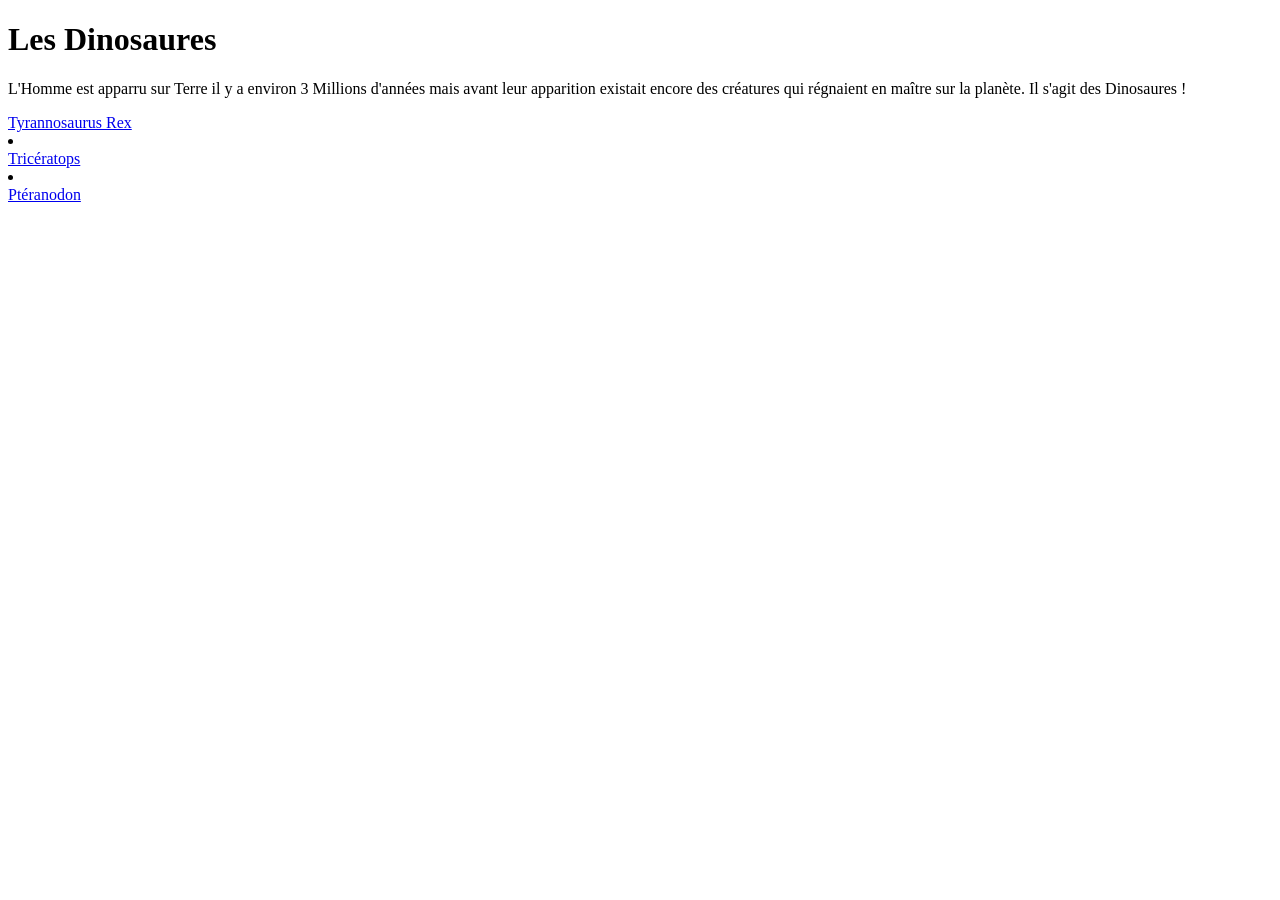
==== index.html @ f9a0d1c0 "Initialisation du depot" ====
<!DOCTYPE html>
<html>
    <head>
    <title>Les Dinosaures, les créatures avant l'Homme.</title>
    <meta charset="utf-8">
    </head>
<h1> Les Dinosaures </h1>

    <body>
        <p>
            L'Homme est apparru sur Terre il y a environ 3 Millions d'années mais avant leur apparition existait encore des créatures qui régnaient en maître sur la planète.
            Il s'agit des Dinosaures !
        </p>
        <a href="file:///C:/Users/Jeune/Documents/demo_site/dinosaure">
            Tyrannosaurus Rex
        </a>
        <li></li>
        <a href="file:///C:/Users/Jeune/Documents/demo_site/Triceratops">
            Tricératops
        </a>
        <li></li>
        <a href="file:///C:/Users/Jeune/Documents/demo_site/Pteranodon">
            Ptéranodon
        </a>
        
    </body>

</html>
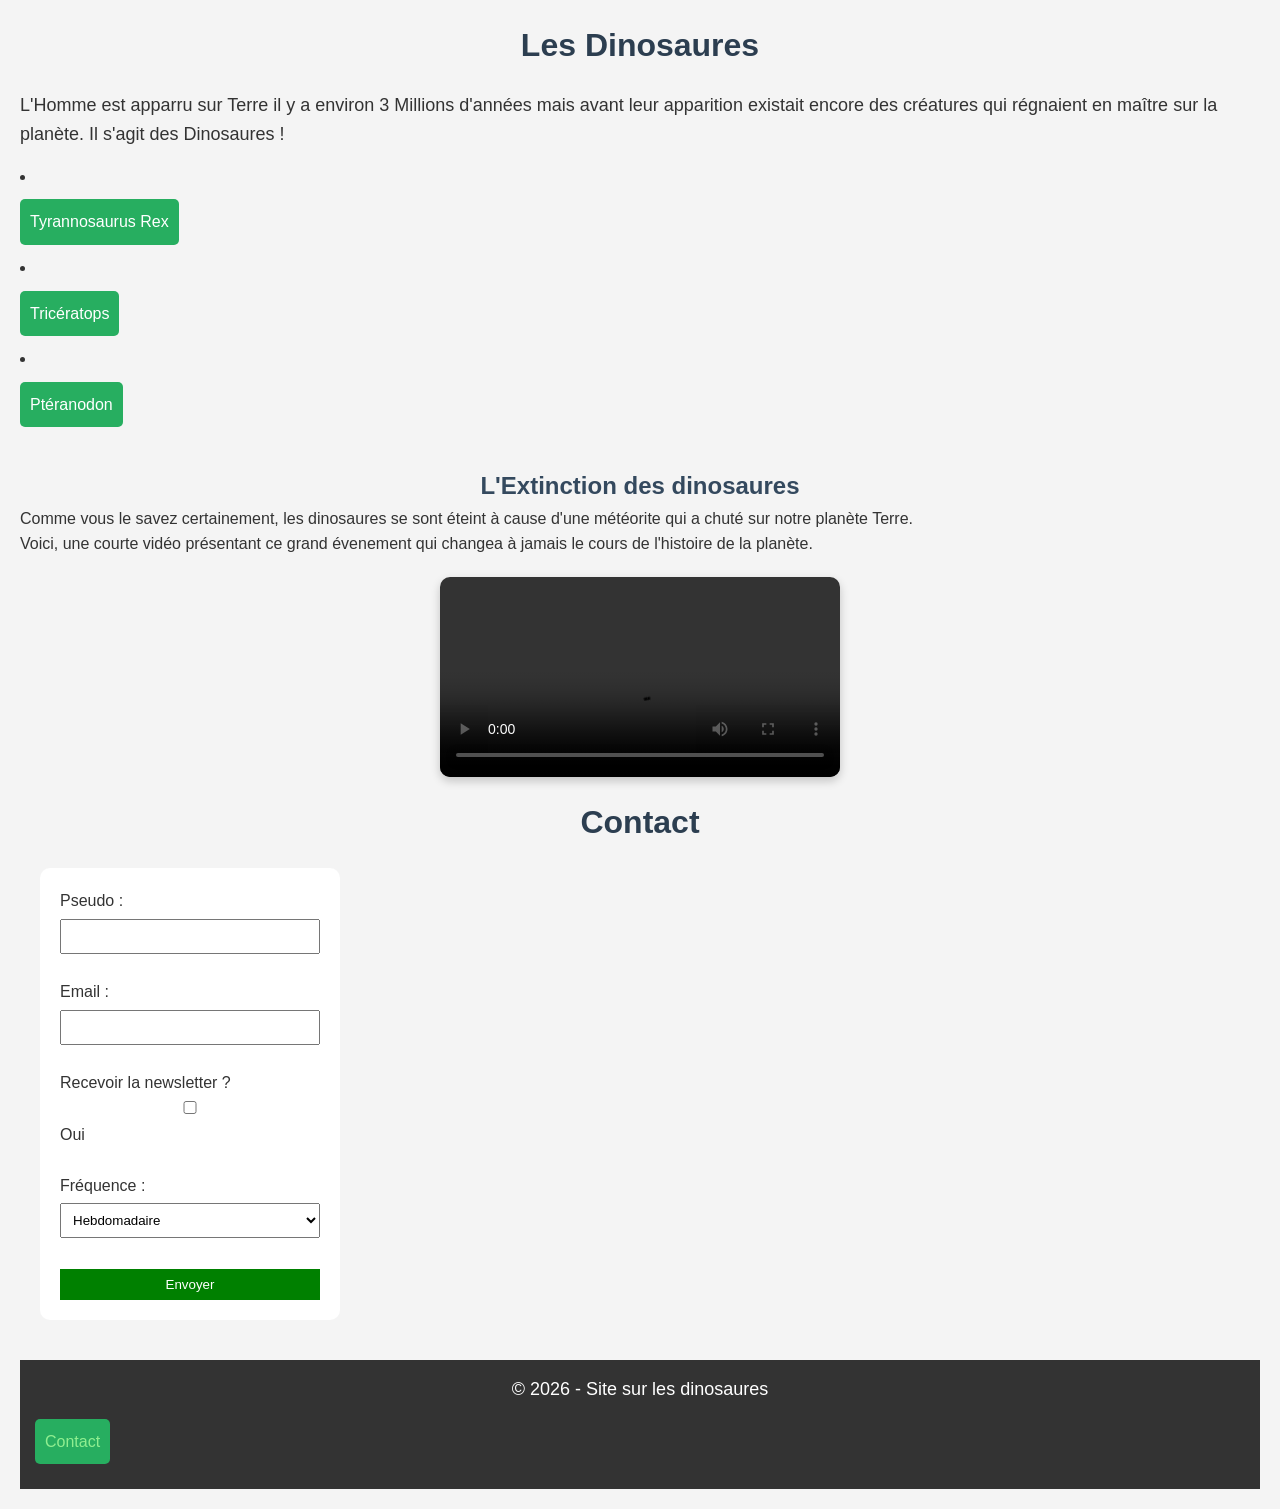
==== commit 4b0b19ad: "ajout du css" ====
--- a/index.html
+++ b/index.html
@@ -3,6 +3,7 @@
     <head>
     <title>Les Dinosaures, les créatures avant l'Homme.</title>
     <meta charset="utf-8">
+    <link rel="stylesheet" href="style.css">
     </head>
 <h1> Les Dinosaures </h1>
 
@@ -11,18 +12,63 @@
             L'Homme est apparru sur Terre il y a environ 3 Millions d'années mais avant leur apparition existait encore des créatures qui régnaient en maître sur la planète.
             Il s'agit des Dinosaures !
         </p>
+        <li>
         <a href="file:///C:/Users/Jeune/Documents/demo_site/dinosaure">
             Tyrannosaurus Rex
         </a>
-        <li></li>
+        </li>
+        <li>
         <a href="file:///C:/Users/Jeune/Documents/demo_site/Triceratops">
             Tricératops
         </a>
-        <li></li>
+        </li>
+        <li>
         <a href="file:///C:/Users/Jeune/Documents/demo_site/Pteranodon">
             Ptéranodon
         </a>
-        
+        </li>
     </body>
+<h2>L'Extinction des dinosaures</h2>
+    <body>Comme vous le savez certainement, les dinosaures se sont éteint à cause d'une météorite qui a chuté sur notre planète Terre.
+    <br>Voici, une courte vidéo présentant ce grand évenement qui changea à jamais le cours de l'histoire de la planète.
+
+    <p><video controls width="400"> <source src="video/meteorite.mp4" type="video/mp4">
+    </body>
+    <!DOCTYPE html>
+<html>
+<head>
+    <meta charset="utf-8">
+    <title>Contact</title>
+    <link rel="stylesheet" href="style.css">
+</head>
+
+<body>
+
+<h1>Contact</h1>
+
+<form>
+    <label>Pseudo :</label><br>
+    <input type="text" name="pseudo"><br><br>
+
+    <label>Email :</label><br>
+    <input type="email" name="email"><br><br>
+
+    <label>Recevoir la newsletter ?</label><br>
+    <input type="checkbox"> Oui<br><br>
+
+    <label>Fréquence :</label><br>
+    <select>
+        <option>Hebdomadaire</option>
+        <option>Mensuelle</option>
+    </select><br><br>
+
+    <button type="submit">Envoyer</button>
+</form>
+<footer>
+    <p>© 2026 - Site sur les dinosaures</p>
+    <a href="contact.html">Contact</a>
+</footer>
+
+</body>
 
 </html>
--- a/style.css
+++ b/style.css
@@ -0,0 +1,98 @@
+
+*{
+    margin: 0;
+    padding: 0;
+    box-sizing: border-box;
+}
+
+
+body {
+    font-family: Arial, sans-serif;
+    background-color: #f4f4f4;
+    color: #333;
+    line-height: 1.6;
+    padding: 20px;
+}
+
+
+h1 {
+    text-align: center;
+    color: #2c3e50;
+    margin-bottom: 20px;
+}
+
+h2 {
+    text-align:center;
+    margin-top: 40px;
+    color: #34495e;
+}
+
+
+p {
+    margin-bottom: 15px;
+    font-size: 18px;
+}
+
+
+a {
+    display: block;
+    margin: 10px 0;
+    text-decoration: none;
+    color: white;
+    background-color: #27ae60;
+    padding: 10px;
+    border-radius: 5px;
+    width: fit-content;
+    transition: 0.3s;
+}
+
+a:hover {
+    background-color: #219150;
+}
+
+
+video {
+    display: block;
+    margin: 20px auto;
+    border-radius: 10px;
+    box-shadow: 0 4px 10px rgba(0,0,0,0.2);
+}
+
+form {
+    background-color: white;
+    padding: 20px;
+    margin: 20px;
+    border-radius: 10px;
+    width: 300px;
+}
+
+input, select, button {
+    width: 100%;
+    padding: 8px;
+    margin-top: 5px;
+}
+
+button {
+    background-color: green;
+    color: white;
+    border: none;
+    cursor: pointer;
+}
+
+button:hover {
+    background-color: darkgreen;
+}
+
+footer {
+    background-color: #333;
+    color: white;
+    text-align: center;
+    padding: 15px;
+    margin-top: 40px;
+}
+
+footer a {
+    text align:center;
+    color: lightgreen;
+    text-decoration: none;
+}
--- a/style.css
+++ b/style.css
@@ -0,0 +1,98 @@
+
+*{
+    margin: 0;
+    padding: 0;
+    box-sizing: border-box;
+}
+
+
+body {
+    font-family: Arial, sans-serif;
+    background-color: #f4f4f4;
+    color: #333;
+    line-height: 1.6;
+    padding: 20px;
+}
+
+
+h1 {
+    text-align: center;
+    color: #2c3e50;
+    margin-bottom: 20px;
+}
+
+h2 {
+    text-align:center;
+    margin-top: 40px;
+    color: #34495e;
+}
+
+
+p {
+    margin-bottom: 15px;
+    font-size: 18px;
+}
+
+
+a {
+    display: block;
+    margin: 10px 0;
+    text-decoration: none;
+    color: white;
+    background-color: #27ae60;
+    padding: 10px;
+    border-radius: 5px;
+    width: fit-content;
+    transition: 0.3s;
+}
+
+a:hover {
+    background-color: #219150;
+}
+
+
+video {
+    display: block;
+    margin: 20px auto;
+    border-radius: 10px;
+    box-shadow: 0 4px 10px rgba(0,0,0,0.2);
+}
+
+form {
+    background-color: white;
+    padding: 20px;
+    margin: 20px;
+    border-radius: 10px;
+    width: 300px;
+}
+
+input, select, button {
+    width: 100%;
+    padding: 8px;
+    margin-top: 5px;
+}
+
+button {
+    background-color: green;
+    color: white;
+    border: none;
+    cursor: pointer;
+}
+
+button:hover {
+    background-color: darkgreen;
+}
+
+footer {
+    background-color: #333;
+    color: white;
+    text-align: center;
+    padding: 15px;
+    margin-top: 40px;
+}
+
+footer a {
+    text align:center;
+    color: lightgreen;
+    text-decoration: none;
+}
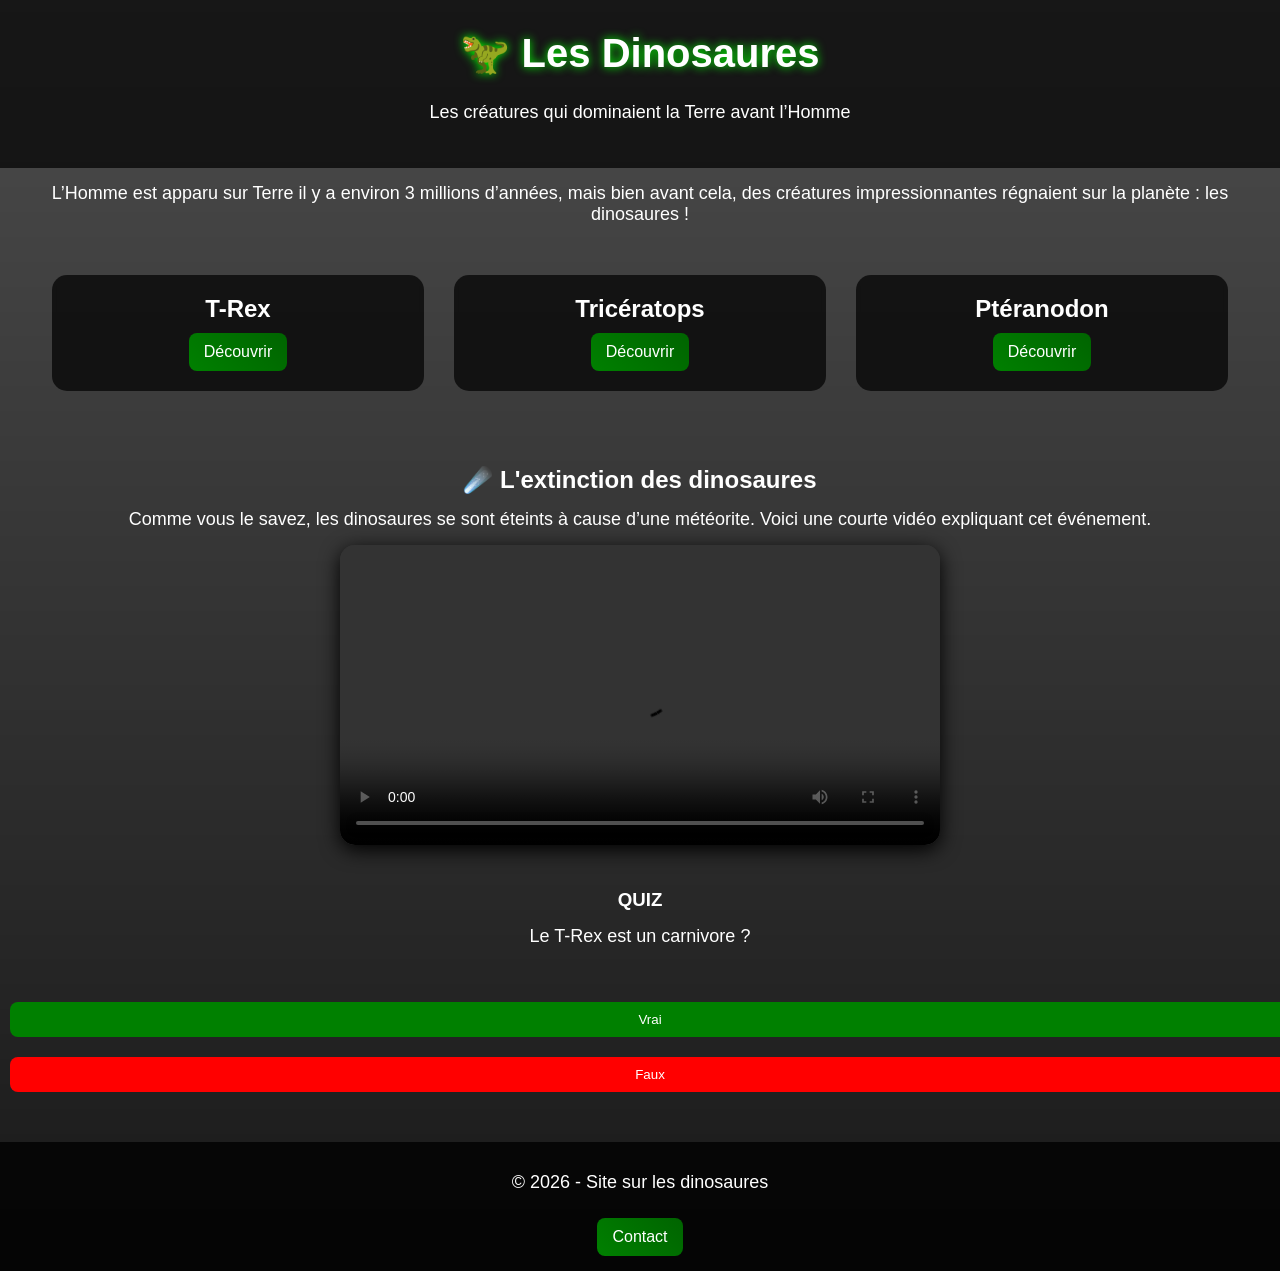
==== commit 1d61c491: "ajout du formulaire de contact" ====
--- a/index.html
+++ b/index.html
@@ -1,74 +1,81 @@
 <!DOCTYPE html>
-<html>
-    <head>
-    <title>Les Dinosaures, les créatures avant l'Homme.</title>
-    <meta charset="utf-8">
-    <link rel="stylesheet" href="style.css">
-    </head>
-<h1> Les Dinosaures </h1>
+<html lang="fr">
 
-    <body>
-        <p>
-            L'Homme est apparru sur Terre il y a environ 3 Millions d'années mais avant leur apparition existait encore des créatures qui régnaient en maître sur la planète.
-            Il s'agit des Dinosaures !
-        </p>
-        <li>
-        <a href="file:///C:/Users/Jeune/Documents/demo_site/dinosaure">
-            Tyrannosaurus Rex
-        </a>
-        </li>
-        <li>
-        <a href="file:///C:/Users/Jeune/Documents/demo_site/Triceratops">
-            Tricératops
-        </a>
-        </li>
-        <li>
-        <a href="file:///C:/Users/Jeune/Documents/demo_site/Pteranodon">
-            Ptéranodon
-        </a>
-        </li>
-    </body>
-<h2>L'Extinction des dinosaures</h2>
-    <body>Comme vous le savez certainement, les dinosaures se sont éteint à cause d'une météorite qui a chuté sur notre planète Terre.
-    <br>Voici, une courte vidéo présentant ce grand évenement qui changea à jamais le cours de l'histoire de la planète.
-
-    <p><video controls width="400"> <source src="video/meteorite.mp4" type="video/mp4">
-    </body>
-    <!DOCTYPE html>
-<html>
 <head>
     <meta charset="utf-8">
-    <title>Contact</title>
+    <meta name="viewport" content="width=device-width, initial-scale=1.0">
+    <title>Les Dinosaures</title>
     <link rel="stylesheet" href="style.css">
 </head>
 
 <body>
 
-<h1>Contact</h1>
+<header>
+    <h1>🦖 Les Dinosaures</h1>
+    <p>Les créatures qui dominaient la Terre avant l’Homme</p>
+</header>
 
-<form>
-    <label>Pseudo :</label><br>
-    <input type="text" name="pseudo"><br><br>
+<main>
 
-    <label>Email :</label><br>
-    <input type="email" name="email"><br><br>
+    <!-- INTRO -->
+    <section>
+        <p>
+            L’Homme est apparu sur Terre il y a environ 3 millions d’années, mais bien avant cela,
+            des créatures impressionnantes régnaient sur la planète : les dinosaures !
+        </p>
+    </section>
 
-    <label>Recevoir la newsletter ?</label><br>
-    <input type="checkbox"> Oui<br><br>
+    <!-- NAVIGATION DINOS -->
+    <section class="container">
 
-    <label>Fréquence :</label><br>
-    <select>
-        <option>Hebdomadaire</option>
-        <option>Mensuelle</option>
-    </select><br><br>
+        <div class="card">
+            <h2>T-Rex</h2>
+            <a href="dinosaure.html">Découvrir</a>
+        </div>
 
-    <button type="submit">Envoyer</button>
-</form>
+        <div class="card">
+            <h2>Tricératops</h2>
+            <a href="Triceratops.html">Découvrir</a>
+        </div>
+
+        <div class="card">
+            <h2>Ptéranodon</h2>
+            <a href="Pteranodon.html">Découvrir</a>
+        </div>
+
+    </section>
+
+    <!-- VIDEO -->
+    <section class="video">
+        <h2>☄️ L'extinction des dinosaures</h2>
+
+        <p>
+            Comme vous le savez, les dinosaures se sont éteints à cause d’une météorite.
+            Voici une courte vidéo expliquant cet événement.
+        </p>
+
+        <video controls>
+            <source src="video/meteorite.mp4" type="video/mp4">
+        </video>
+    </section>
+
+    <h3> QUIZ </h3>
+
+    <p id="question"></p>
+
+<p id="result"></p>
+
+<div id="buttons">
+    <button onclick="answer(true)">Vrai</button>
+    <button onclick="answer(false)">Faux</button>
+</div>
+<script src="script.js"></script>
+</main>
+
 <footer>
     <p>© 2026 - Site sur les dinosaures</p>
     <a href="contact.html">Contact</a>
 </footer>
 
 </body>
-
-</html>
+</html>
--- a/style.css
+++ b/style.css
@@ -1,98 +1,214 @@
 
-*{
+/* ================= RESET ================= */
+* {
     margin: 0;
     padding: 0;
     box-sizing: border-box;
 }
 
-
+/* ================= BODY ================= */
 body {
     font-family: Arial, sans-serif;
-    background-color: #f4f4f4;
-    color: #333;
-    line-height: 1.6;
+    color: white;
+
+    background:
+        linear-gradient(rgba(0,0,0,0.6), rgba(0,0,0,0.9)),
+        url("images/background.jpg") no-repeat center/cover;
+
+    background-attachment: fixed;
+}
+
+/* ================= HEADER ================= */
+header {
+    text-align: center;
+    padding: 30px;
+    background: rgba(0,0,0,0.7);
+}
+
+header h1 {
+    font-size: 40px;
+    text-shadow: 0 0 10px lime;
+}
+
+header p {
+    margin-top: 10px;
+}
+
+/* ================= TEXTE ================= */
+p {
+    padding: 15px;
+    font-size: 18px;
+    text-align: center;
+}
+
+/* ================= FLEXBOX ================= */
+.container {
+    display: flex;
+    flex-direction: column; /* mobile */
+    align-items: center;
     padding: 20px;
 }
 
-
-h1 {
-    text-align: center;
-    color: #2c3e50;
-    margin-bottom: 20px;
-}
-
-h2 {
-    text-align:center;
-    margin-top: 40px;
-    color: #34495e;
-}
-
-
-p {
-    margin-bottom: 15px;
-    font-size: 18px;
-}
-
-
+/* ================= CARDS ================= */
+.card {
+    background: rgba(0,0,0,0.7);
+    backdrop-filter: blur(5px);
+    padding: 20px;
+    margin: 15px;
+    border-radius: 15px;
+    width: 90%;
+    text-align: center;
+    transition: 0.3s;
+}
+
+.card:hover {
+    transform: scale(1.05);
+}
+
+/* ================= IMAGES ================= */
+img {
+    width: 100%;
+    border-radius: 10px;
+    border: 3px solid white;
+}
+
+/* ================= LIENS ================= */
 a {
-    display: block;
+    text-decoration: none;
+    color: white;
+    background: linear-gradient(45deg, green, darkgreen);
+    padding: 10px 15px;
+    border-radius: 8px;
+    display: inline-block;
+    margin-top: 10px;
+    transition: 0.3s;
+}
+
+a:hover {
+    background: limegreen;
+    box-shadow: 0 0 15px lime;
+}
+
+/* ================= NAVIGATION ================= */
+.navigation ul {
+    list-style: none;
+    text-align: center;
+    padding: 20px;
+}
+
+.navigation li {
     margin: 10px 0;
-    text-decoration: none;
-    color: white;
-    background-color: #27ae60;
-    padding: 10px;
-    border-radius: 5px;
-    width: fit-content;
-    transition: 0.3s;
-}
-
-a:hover {
-    background-color: #219150;
-}
-
+}
+
+/* ================= VIDEO ================= */
+.video {
+    text-align: center;
+    margin: 40px;
+}
 
 video {
-    display: block;
-    margin: 20px auto;
-    border-radius: 10px;
-    box-shadow: 0 4px 10px rgba(0,0,0,0.2);
-}
-
+    width: 90%;
+    max-width: 600px;
+    border-radius: 15px;
+    box-shadow: 0 5px 20px black;
+}
+
+/* ================= AUDIO ================= */
+.audio {
+    text-align: center;
+    margin: 30px;
+}
+
+.audio a {
+    background: darkred;
+}
+
+.audio a:hover {
+    background: red;
+}
+
+/* ================= FORMULAIRE ================= */
 form {
-    background-color: white;
-    padding: 20px;
-    margin: 20px;
-    border-radius: 10px;
-    width: 300px;
+    background: rgba(0,0,0,0.8);
+    padding: 25px;
+    margin: 30px auto;
+    border-radius: 15px;
+    width: 90%;
+    max-width: 400px;
 }
 
 input, select, button {
     width: 100%;
-    padding: 8px;
-    margin-top: 5px;
+    padding: 10px;
+    margin-top: 10px;
+    border-radius: 5px;
+    border: none;
 }
 
 button {
-    background-color: green;
-    color: white;
-    border: none;
+    background: green;
+    color: white;
     cursor: pointer;
 }
 
 button:hover {
-    background-color: darkgreen;
-}
-
+    background: limegreen;
+}
+
+/* ================= FOOTER ================= */
 footer {
-    background-color: #333;
-    color: white;
+    background: rgba(0,0,0,0.8);
     text-align: center;
     padding: 15px;
     margin-top: 40px;
 }
 
-footer a {
-    text align:center;
-    color: lightgreen;
-    text-decoration: none;
-}+/* ================= RESPONSIVE ================= */
+
+/* TABLETTE → 2 colonnes */
+@media (min-width: 768px) {
+    .container {
+        flex-direction: row;
+        flex-wrap: wrap;
+        justify-content: center;
+    }
+
+    .card {
+        width: 45%;
+    }
+}
+
+/* ORDI → 3 colonnes */
+@media (min-width: 1024px) {
+    .card {
+        width: 30%;
+    }
+}
+
+body {
+    font-family: Arial;
+    text-align: center;
+    background: linear-gradient(rgba(0,0,0,0.7), rgba(0,0,0,0.9)),
+                url("images/background.jpg");
+    background-size: cover;
+    color: white;
+}
+
+button {
+    padding: 10px 20px;
+    margin: 10px;
+    border: none;
+    border-radius: 8px;
+    cursor: pointer;
+}
+
+#buttons button:nth-child(1) {
+    background: green;
+    color: white;
+}
+
+#buttons button:nth-child(2) {
+    background: red;
+    color: white;
+}
+
